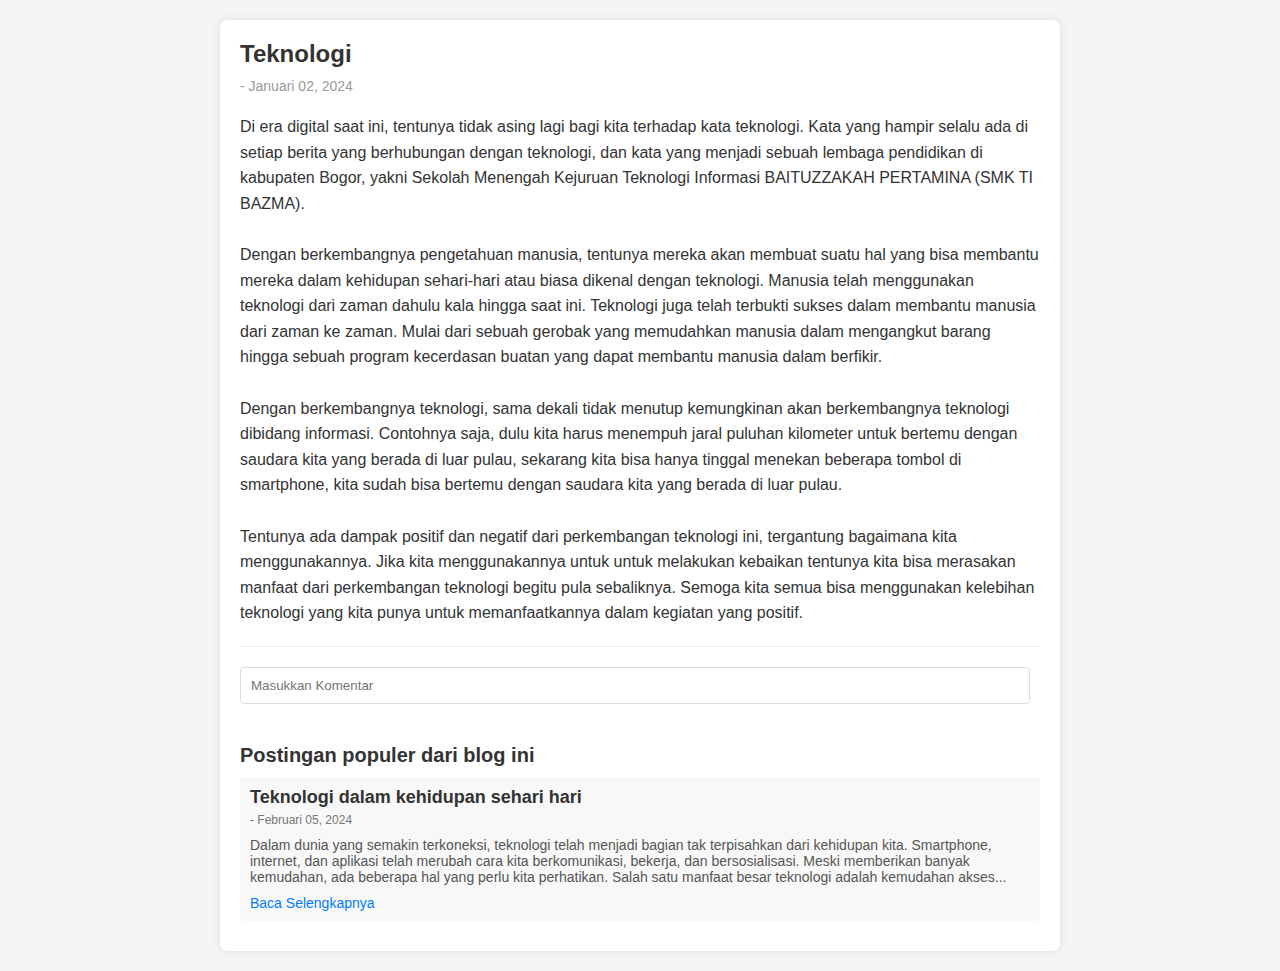
==== blog-detail.html @ 8853802f "Initial commit" ====
<!DOCTYPE html>
<html lang="en">
<head>
    <meta charset="UTF-8">
    <meta name="viewport" content="width=device-width, initial-scale=1.0">
    <title>Technology Article</title>
    <style>
        body {
            font-family: Arial, sans-serif;
            background-color: #f5f5f5;
            color: #333;
            margin: 0;
            padding: 0;
            display: flex;
            justify-content: center;
            align-items: center;
            min-height: 100vh;
        }
        .container {
            max-width: 800px;
            background-color: #fff;
            padding: 20px;
            box-shadow: 0 0 10px rgba(0, 0, 0, 0.1);
            margin: 20px;
            border-radius: 8px;
        }
        .article-title {
            font-size: 24px;
            font-weight: bold;
            margin-bottom: 10px;
        }
        .article-date {
            font-size: 14px;
            color: #999;
            margin-bottom: 20px;
        }
        .article-content {
            line-height: 1.6;
            margin-bottom: 20px;
        }
        .comment-section {
            display: flex;
            align-items: center;
            border-top: 1px solid #eee;
            padding-top: 20px;
            margin-top: 20px;
        }
        .comment-input {
            border: 1px solid #ddd;
            padding: 10px;
            border-radius: 4px;
            width: 100%;
            margin-right: 10px;
        }
        .popular-posts {
            margin-top: 40px;
        }
        .popular-title {
            font-size: 20px;
            font-weight: bold;
            margin-bottom: 10px;
        }
        .post-preview {
            display: flex;
            flex-direction: column;
            background-color: #f8f8f8;
            padding: 10px;
            border-radius: 4px;
            margin-bottom: 10px;
        }
        .post-preview-title {
            font-size: 18px;
            font-weight: bold;
            margin-bottom: 5px;
        }
        .post-date {
            font-size: 12px;
            color: #777;
            margin-bottom: 10px;
        }
        .post-content {
            font-size: 14px;
            color: #555;
            margin-bottom: 10px;
        }
        .read-more {
            font-size: 14px;
            color: #007bff;
            text-decoration: none;
        }
    </style>
</head>
<body>

<div class="container">
    <div class="article-title">Teknologi</div>
    <div class="article-date">- Januari 02, 2024</div>
    <div class="article-content">
        Di era digital saat ini, tentunya tidak asing lagi bagi kita terhadap kata teknologi. Kata yang hampir selalu ada di setiap berita yang berhubungan dengan teknologi, dan kata yang menjadi sebuah lembaga pendidikan di kabupaten Bogor, yakni Sekolah Menengah Kejuruan Teknologi Informasi BAITUZZAKAH PERTAMINA (SMK TI BAZMA).
        <br><br>
        Dengan berkembangnya pengetahuan manusia, tentunya mereka akan membuat suatu hal yang bisa membantu mereka dalam kehidupan sehari-hari atau biasa dikenal dengan teknologi. Manusia telah menggunakan teknologi dari zaman dahulu kala hingga saat ini. Teknologi juga telah terbukti sukses dalam membantu manusia dari zaman ke zaman. Mulai dari sebuah gerobak yang memudahkan manusia dalam mengangkut barang hingga sebuah program kecerdasan buatan yang dapat membantu manusia dalam berfikir.
        <br><br>
        Dengan berkembangnya teknologi, sama dekali tidak menutup kemungkinan akan berkembangnya teknologi dibidang informasi. Contohnya saja, dulu kita harus menempuh jaral puluhan kilometer untuk bertemu dengan saudara kita yang berada di luar pulau, sekarang kita bisa hanya tinggal menekan beberapa tombol di smartphone, kita sudah bisa bertemu dengan saudara kita yang berada di luar pulau.
        <br><br>
        Tentunya ada dampak positif dan negatif dari perkembangan teknologi ini, tergantung bagaimana kita menggunakannya. Jika kita menggunakannya untuk untuk melakukan kebaikan tentunya kita bisa merasakan manfaat dari perkembangan teknologi begitu pula sebaliknya. Semoga kita semua bisa menggunakan kelebihan teknologi yang kita punya untuk memanfaatkannya dalam kegiatan yang positif.
    </div>

    <div class="comment-section">
        <input type="text" class="comment-input" placeholder="Masukkan Komentar">
    </div>

    <div class="popular-posts">
        <div class="popular-title">Postingan populer dari blog ini</div>
        <div class="post-preview">
            <div class="post-preview-title">Teknologi dalam kehidupan sehari hari</div>
            <div class="post-date">- Februari 05, 2024</div>
            <div class="post-content">
                Dalam dunia yang semakin terkoneksi, teknologi telah menjadi bagian tak terpisahkan dari kehidupan kita. Smartphone, internet, dan aplikasi telah merubah cara kita berkomunikasi, bekerja, dan bersosialisasi. Meski memberikan banyak kemudahan, ada beberapa hal yang perlu kita perhatikan. Salah satu manfaat besar teknologi adalah kemudahan akses...
            </div>
            <a href="#" class="read-more">Baca Selengkapnya</a>
        </div>
    </div>
</div>

</body>
</html>
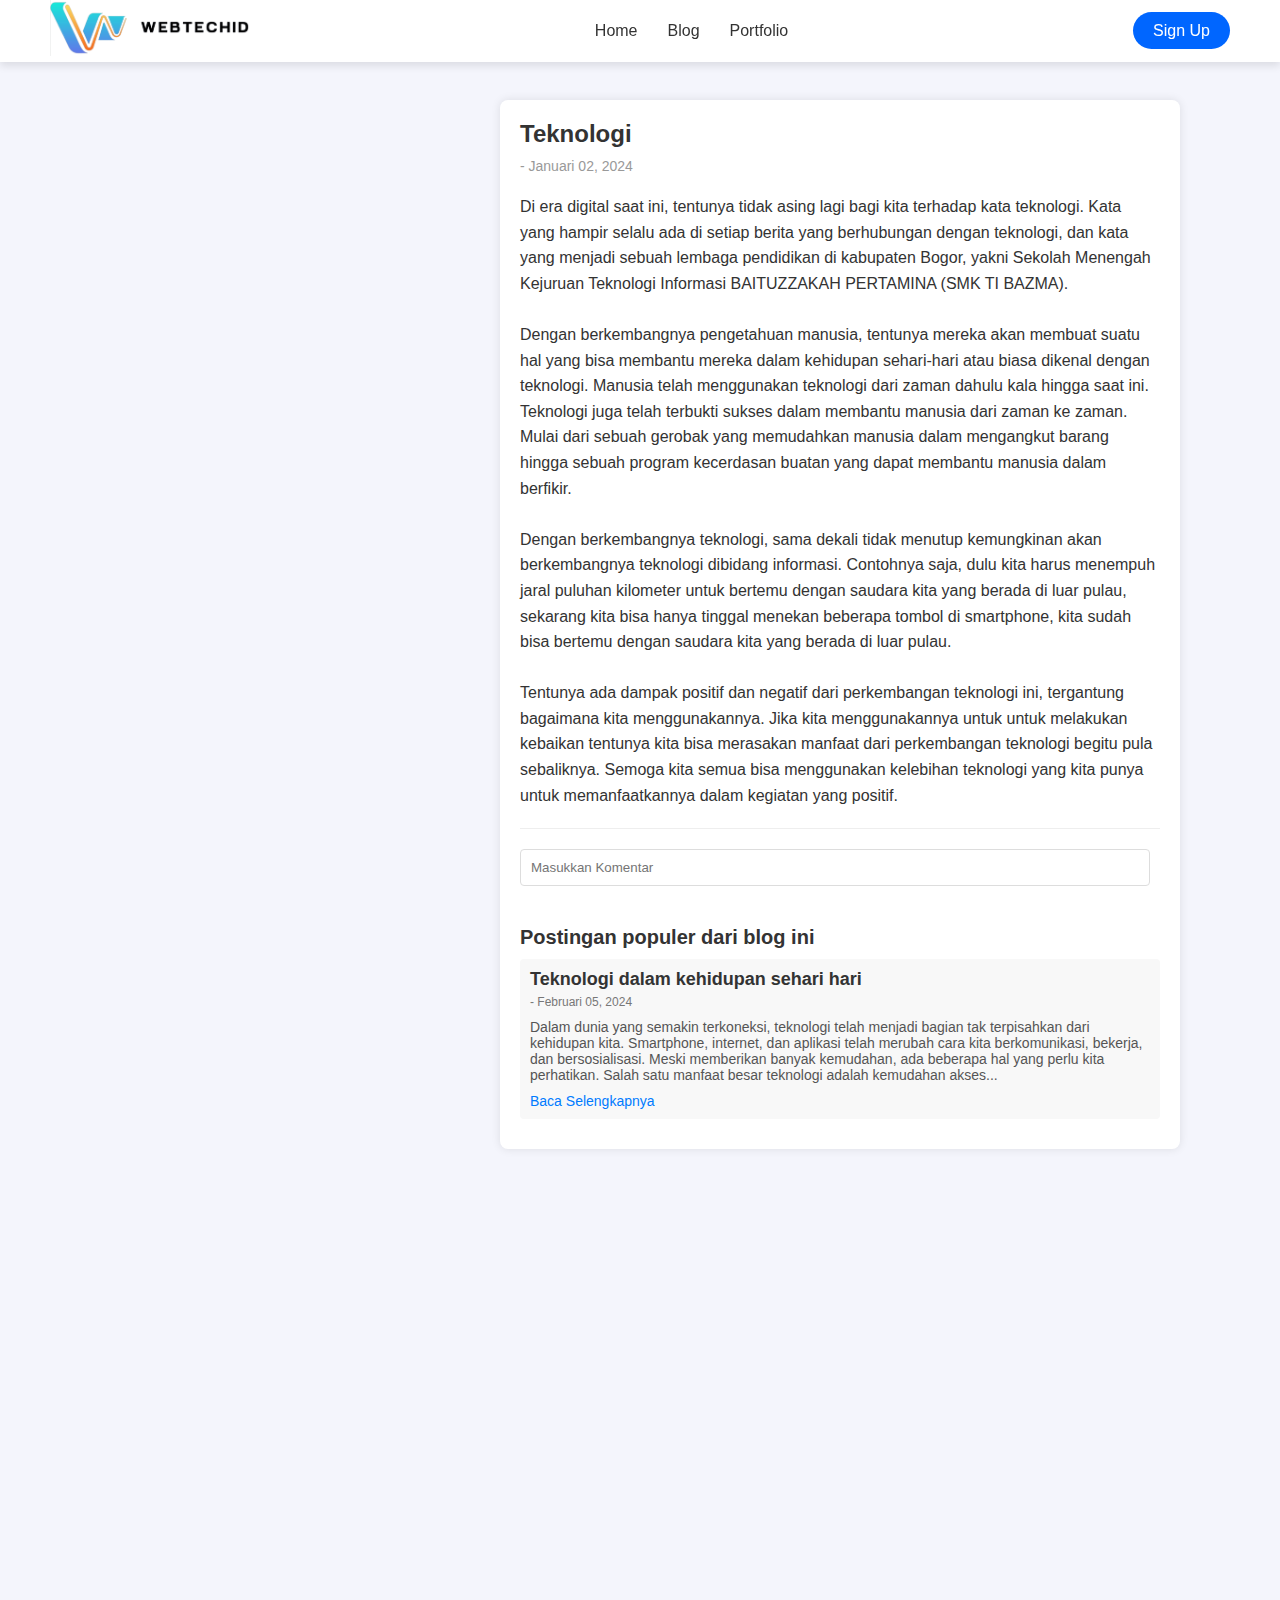
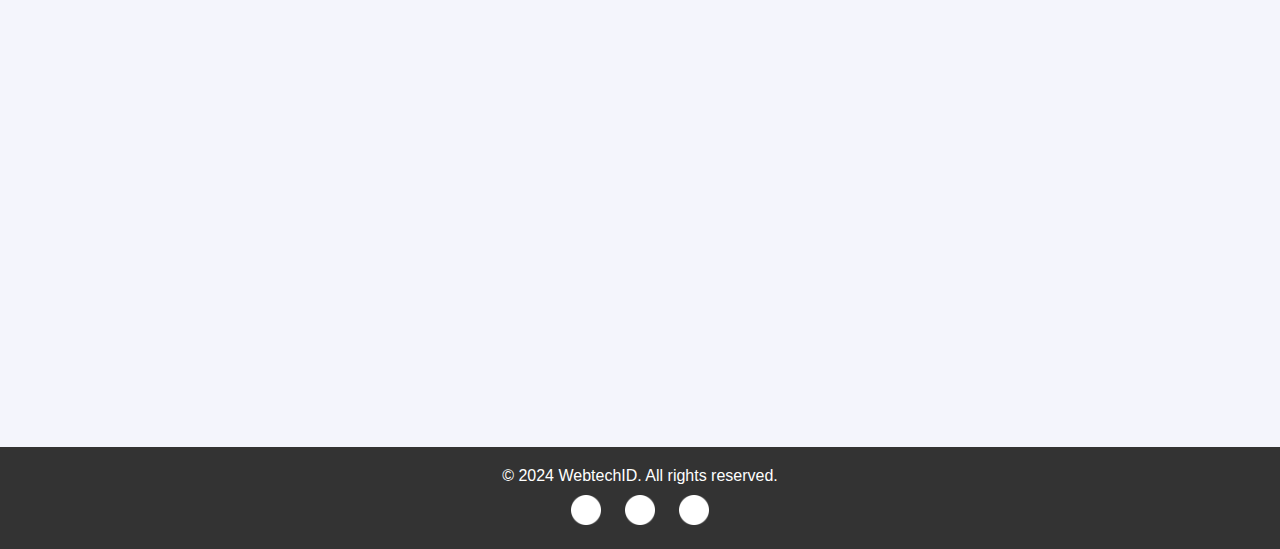
==== commit 0ea19462: "Initial commit" ====
--- a/blog-detail.html
+++ b/blog-detail.html
@@ -4,95 +4,27 @@
     <meta charset="UTF-8">
     <meta name="viewport" content="width=device-width, initial-scale=1.0">
     <title>Technology Article</title>
-    <style>
-        body {
-            font-family: Arial, sans-serif;
-            background-color: #f5f5f5;
-            color: #333;
-            margin: 0;
-            padding: 0;
-            display: flex;
-            justify-content: center;
-            align-items: center;
-            min-height: 100vh;
-        }
-        .container {
-            max-width: 800px;
-            background-color: #fff;
-            padding: 20px;
-            box-shadow: 0 0 10px rgba(0, 0, 0, 0.1);
-            margin: 20px;
-            border-radius: 8px;
-        }
-        .article-title {
-            font-size: 24px;
-            font-weight: bold;
-            margin-bottom: 10px;
-        }
-        .article-date {
-            font-size: 14px;
-            color: #999;
-            margin-bottom: 20px;
-        }
-        .article-content {
-            line-height: 1.6;
-            margin-bottom: 20px;
-        }
-        .comment-section {
-            display: flex;
-            align-items: center;
-            border-top: 1px solid #eee;
-            padding-top: 20px;
-            margin-top: 20px;
-        }
-        .comment-input {
-            border: 1px solid #ddd;
-            padding: 10px;
-            border-radius: 4px;
-            width: 100%;
-            margin-right: 10px;
-        }
-        .popular-posts {
-            margin-top: 40px;
-        }
-        .popular-title {
-            font-size: 20px;
-            font-weight: bold;
-            margin-bottom: 10px;
-        }
-        .post-preview {
-            display: flex;
-            flex-direction: column;
-            background-color: #f8f8f8;
-            padding: 10px;
-            border-radius: 4px;
-            margin-bottom: 10px;
-        }
-        .post-preview-title {
-            font-size: 18px;
-            font-weight: bold;
-            margin-bottom: 5px;
-        }
-        .post-date {
-            font-size: 12px;
-            color: #777;
-            margin-bottom: 10px;
-        }
-        .post-content {
-            font-size: 14px;
-            color: #555;
-            margin-bottom: 10px;
-        }
-        .read-more {
-            font-size: 14px;
-            color: #007bff;
-            text-decoration: none;
-        }
-    </style>
+    <link rel="stylesheet" href="css/styles.css">
 </head>
 <body>
-
-<div class="container">
+    <header>
+        <nav class="navbar">
+            <div class="logo">
+                <a href="index.html">
+                    <img src="./img/IMAGES/Logo.png" alt="">
+                </a>
+            </div>
+            <ul class="nav-links">
+                <li><a href="index.html">Home</a></li>
+                <li><a href="blog.html">Blog</a></li>
+                <li><a href="portfolio.html">Portfolio</a></li>
+            </ul>
+            <div class="cta">
+                <a href="#">Sign Up</a>
+            </div>
+        </nav>
+    </header>
+<div class="blog-detail-container">
     <div class="article-title">Teknologi</div>
     <div class="article-date">- Januari 02, 2024</div>
     <div class="article-content">
@@ -121,6 +53,23 @@
         </div>
     </div>
 </div>
-
+<div class="page-wrapper">
+    <footer class="footer">
+        <div class="footer-content">
+            <p>&copy; 2024 WebtechID. All rights reserved.</p>
+            <div class="social-icons">
+                <a href="https://www.facebook.com" target="_blank">
+                    <img src="img/Colorful/fb.png" alt="Facebook">
+                </a>
+                <a href="https://www.twitter.com" target="_blank">
+                    <img src="img/Colorful/twitter.png" alt="Twitter">
+                </a>
+                <a href="https://www.linkedin.com" target="_blank">
+                    <img src="img/Colorful/linkedin.png" alt="LinkedIn">
+                </a>
+            </div>
+        </div>
+    </footer>
+</div>
 </body>
 </html>
--- a/css/styles.css
+++ b/css/styles.css
@@ -0,0 +1,724 @@
+body {
+    font-family: Arial, sans-serif;
+    background-color: #f5f5f5;
+    margin: 0;
+}
+
+* {
+    margin: 0;
+    padding: 0;
+    box-sizing: border-box;
+    font-family: Arial, sans-serif;
+}
+
+body {
+    background-color: #F4F5FC;
+    color: #333;
+}
+
+.navbar {
+    display: flex;
+    justify-content: space-between;
+    align-items: center;
+    padding: 0 50px;
+    background-color: #fff;
+    box-shadow: 0 4px 8px rgba(0, 0, 0, 0.1);
+    position: fixed;
+    top: 0;
+    width: 100%;
+    z-index: 1000;
+}
+
+
+.logo {
+    font-size: 1.5rem;
+    font-weight: bold;
+    color: #333;
+}
+
+.logo img {
+    width: 200px;
+}
+
+.nav-links {
+    list-style: none;
+    display: flex;
+    gap: 30px;
+}
+
+.nav-links li {
+    position: relative;
+}
+
+.nav-links a {
+    text-decoration: none;
+    color: #333;
+    font-size: 1rem;
+    padding: 5px 0;
+}
+
+.nav-links a:hover {
+    color: #0066ff;
+}
+
+.cta a {
+    padding: 10px 20px;
+    background-color: #0066ff;
+    color: #fff;
+    text-decoration: none;
+    border-radius: 25px;
+    transition: background-color 0.3s ease;
+}
+
+.cta a:hover {
+    background-color: #0052cc;
+}
+
+.container{
+    max-width: 1800px;
+    margin: 0 auto;
+    padding: 0 20px;
+}
+
+.hero {
+    display: flex;
+    justify-content: space-between;
+    align-items: center;
+    padding: 100px 50px;
+}
+
+.hero-content {
+    max-width: 500px;
+}
+
+.hero-content h1 {
+    font-size: 3rem;
+    color: #333;
+    margin-bottom: 20px;
+}
+
+.hero-content p {
+    font-size: 1rem;
+    color: #666;
+    margin-bottom: 40px;
+}
+
+.btn {
+    padding: 15px 30px;
+    background-color: #0066ff;
+    color: #fff;
+    text-decoration: none;
+    border-radius: 25px;
+    transition: background-color 0.3s ease;
+}
+
+.btn:hover {
+    background-color: #0052cc;
+}
+
+.hero-image img {
+    max-width: 100%;
+    height: auto;
+    border-radius: 10px;
+}
+
+.media-wrapper {
+    text-align: center;
+    padding: 20px;
+}
+
+.content-sections {
+    display: flex;
+    justify-content: center;
+    gap: 3%; 
+    margin-top: 20px; 
+}
+
+.carousel {
+    flex: 1;
+    max-width: 30%;
+    position: relative;
+    background-color: #fff;
+    border-radius: 10px;
+    box-shadow: 0 4px 8px rgba(0, 0, 0, 0.1);
+    padding: 20px;
+}
+
+.carousel-title {
+    text-align: center;
+    margin-bottom: 20px;
+}
+
+.carousel-title h2 {
+    font-size: 2em;
+    color: #333;
+    margin-bottom: 10px;
+}
+
+.carousel-title p {
+    font-size: 1.1em;
+    color: #666;
+}
+
+.carousel-inner {
+    display: flex;
+    justify-content: space-around;
+    overflow: hidden;
+    width: 100%;
+}
+
+.carousel-item {
+    min-width: 100%;
+    transition: transform 0.5s ease-in-out;
+}
+
+.carousel-item img {
+    width: 100%;
+    display: block;
+    border-radius: 10px;
+}
+
+.carousel-control {
+    position: absolute;
+    top: 50%;
+    transform: translateY(-50%);
+    background-color: rgba(0, 0, 0, 0.5);
+    border: none;
+    color: white;
+    font-size: 18px;
+    cursor: pointer;
+    z-index: 1;
+    user-select: none;
+}
+
+.carousel-control.prev {
+    left: 10px;
+}
+
+.carousel-control.next {
+    right: 10px;
+}
+
+
+.video-section {
+    background-color: #fff;
+    border-radius: 10px;
+    box-shadow: 0 4px 8px rgba(0, 0, 0, 0.1);
+    padding: 20px;
+    text-align: center;
+    flex: 1;
+    max-width: 40%; /* Adjust based on desired layout */
+}
+
+.video-title {
+    margin-bottom: 20px;
+}
+
+.video-title h2 {
+    font-size: 2em;
+    color: #333;
+    margin-bottom: 10px;
+}
+
+.video-title p {
+    font-size: 1.1em;
+    color: #666;
+}
+
+.video-container video {
+    width: 100%;
+    border-radius: 10px;
+}
+
+.news-header {
+    text-align: center;
+    margin-bottom: 20px;
+}
+
+.news-title {
+    font-size: 2.5em;
+    color: #333;
+    margin: 0;
+}
+
+.news-subtitle {
+    font-size: 1.2em;
+    color: #666;
+    margin-top: 10px; 
+}
+
+.news-section {
+    max-width: 100%;
+    margin: 5% 15%;
+}
+
+.news-header {
+    text-align: center; /* Center-align the header text */
+    margin-bottom: 20px; /* Space below the header */
+}
+
+.news-title {
+    font-size: 2em;
+    color: #333;
+    margin: 0; /* Remove default margin */
+}
+
+.news-subtitle {
+    font-size: 1.2em;
+    color: #666;
+    margin: 10px 0 0 0; /* Space between title and subtitle */
+}
+
+.news-content {
+    display: flex;
+    justify-content: space-between;
+}
+
+.news-grid {
+    display: grid;
+    grid-template-columns: repeat(2, minmax(200px, 1fr));
+    gap: 20px;
+    padding: 20px;
+    width: 70%; /* Adjust to fit next to side-news */
+}
+
+.side-news {
+    width: 25%;
+    padding: 20px; /* Add padding for visual balance */
+}
+
+.news-item {
+    background-color: white;
+    padding: 10px;
+    box-shadow: 0 4px 8px rgba(0, 0, 0, 0.1);
+}
+
+.news-item img {
+    width: 100%;
+    height: auto;
+}
+
+.news-item h3 {
+    margin: 10px 0;
+    font-size: 16px;
+    color: #333;
+}
+
+.search-bar {
+    display: flex;
+    margin-bottom: 20px;
+}
+
+.search-bar input {
+    flex: 1;
+    padding: 10px;
+    border: 1px solid #ddd;
+    border-radius: 5px 0 0 5px;
+}
+
+.search-bar button {
+    padding: 10px;
+    background-color: #333;
+    color: white;
+    border: none;
+    border-radius: 0 5px 5px 0;
+    cursor: pointer;
+}
+
+.small-news {
+    display: flex;
+    align-items: center;
+    padding: 10px;
+}
+
+.small-news img {
+    width: 100px;
+    height: auto;
+    margin-right: 10px;
+}
+
+.small-news h3 {
+    font-size: 16px;
+}
+
+
+.about-us {
+    display: flex;
+    align-items: center;
+    justify-content: space-around;
+    padding: 50px;
+    background-color: #fff;
+    box-shadow: 0 4px 8px rgba(0, 0, 0, 0.1);
+    border-radius: 10px;
+    max-width: 65%;
+    margin: 50px auto;
+}
+
+.about-content {
+    max-width: 400px;
+    margin-right: 20px;
+}
+
+.about-content h2 {
+    font-size: 2em;
+    margin-bottom: 10px;
+}
+
+.about-content p {
+    font-size: 1.1em;
+    line-height: 1.6;
+}
+
+#moreBtn {
+    display: inline-block;
+    padding: 10px 20px;
+    margin-top: 10px;
+    background-color: #007bff;
+    color: #fff;
+    border: none;
+    border-radius: 5px;
+    cursor: pointer;
+    transition: background-color 0.3s ease;
+}
+
+#moreBtn:hover {
+    background-color: #0056b3;
+}
+
+.about-image img {
+    max-width: 300px;
+    border-radius: 10px;
+    box-shadow: 0 4px 8px rgba(0, 0, 0, 0.1);
+}
+
+.section {
+    padding: 60px 20px;
+    margin: 50px 0;
+    width: 70%;
+    margin-left: auto;
+    margin-right: auto;
+}
+
+h1 {
+    font-size: 2em;
+    margin-bottom: 20px;
+}
+
+.card-container {
+    display: flex;
+    flex-wrap: wrap;
+    gap: 20px; /* Space between cards */
+}
+
+.card {
+    flex: 1 1 calc(33.333% - 20px); /* Adjust width to fit 3 cards per row */
+    background-color: #fff;
+    border-radius: 8px;
+    box-shadow: 0 4px 8px rgba(0, 0, 0, 0.1);
+    padding: 20px;
+    box-sizing: border-box;
+    transition: transform 0.3s ease, box-shadow 0.3s ease;
+}
+
+.card h2 {
+    margin-top: 0;
+    font-size: 1.5em;
+    color: #333;
+}
+
+.card p {
+    color: #666;
+}
+
+.card:hover {
+    transform: scale(1.05);
+    box-shadow: 0 6px 12px rgba(0, 0, 0, 0.15);
+}
+
+@media (max-width: 768px) {
+    .card {
+        flex: 1 1 100%; /* Single column layout for smaller screens */
+    }
+}
+
+
+.reviews {
+    text-align: center;
+    margin-bottom: 30px;
+}
+
+.reviews h2 {
+    color: #6f42c1;
+    font-size: 24px;
+}
+
+.reviews p {
+    color: #666;
+    margin: 10px 0 30px;
+}
+
+.review-cards {
+    display: flex;
+    justify-content: center;
+    gap: 20px;
+    flex-wrap: wrap;
+}
+
+.review-card {
+    background-color: #fff;
+    border-radius: 8px;
+    box-shadow: 0 4px 8px rgba(0, 0, 0, 0.1);
+    overflow: hidden;
+    width: 300px;
+}
+
+.review-content {
+    padding: 20px;
+    font-style: italic;
+}
+
+.reviewer-info {
+    background-color: #6f42c1;
+    color: #fff;
+    text-align: center;
+    padding: 20px;
+}
+
+.reviewer-info img {
+    border-radius: 50%;
+    margin-bottom: 10px;
+    max-height: 7rem;
+}
+
+.reviewer-info h3 {
+    margin: 10px 0;
+}
+
+.social-icons a {
+    display: inline-block;
+    margin: 0 5px;
+}
+
+.social-icons img {
+    width: 24px;
+    height: 24px;
+}
+
+/* Styles for page-wrapper to use Flexbox */
+html,
+body {
+    height: 100%;
+    margin: 0;
+}
+
+.page-wrapper {
+    display: flex;
+    flex-direction: column;
+    min-height: 100vh;
+    /* Full viewport height */
+}
+
+.footer {
+    background-color: #333;
+    color: #fff;
+    padding: 20px 0;
+    text-align: center;
+    margin-top: auto;
+    /* Pushes the footer to the bottom */
+}
+
+.footer-content {
+    max-width: 800px;
+    margin: 0 auto;
+    display: flex;
+    flex-direction: column;
+    align-items: center;
+}
+
+.footer-content p {
+    margin: 0;
+    font-size: 1em;
+}
+
+.social-icons {
+    margin-top: 10px;
+}
+
+.social-icons a {
+    margin: 0 10px;
+    display: inline-block;
+}
+
+.social-icons img {
+    width: 30px;
+    height: 30px;
+    filter: brightness(0) invert(1);
+    /* Ensures the icons are white */
+    transition: transform 0.3s ease;
+}
+
+.social-icons img:hover {
+    transform: scale(1.2);
+}
+
+
+
+
+/* Blog */
+.blog-container {
+    margin-top: 100px;
+    display: flex;
+}
+
+.sidebar {
+    width: 20%;
+    background-color: #fff;
+    padding: 20px;
+    box-shadow: 2px 0 5px rgba(0, 0, 0, 0.1);
+    border-radius: 10px;
+}
+
+.sidebar h2 {
+    font-size: 18px;
+    margin-bottom: 10px;
+}
+
+.sidebar ul {
+    list-style-type: none;
+    padding: 0;
+}
+
+.sidebar ul li {
+    margin: 10px 0;
+}
+
+.sidebar ul li a {
+    text-decoration: none;
+    color: #333;
+}
+
+.content {
+    width: 80%;
+    padding: 20px;
+}
+
+.blog-post {
+    display: flex;
+    align-items: flex-start;
+    background-color: #fff;
+    margin-bottom: 20px;
+    padding: 20px;
+    border-radius: 10px;
+    box-shadow: 0 0 5px rgba(0, 0, 0, 0.1);
+}
+
+.blog-image-container {
+    flex: 1;
+}
+
+.blog-image {
+    max-width: 70%;
+    border-radius: 8px;
+}
+
+.blog-text-container {
+    flex: 2;
+}
+
+.blog-text-container h2 {
+    margin-top: 0;
+}
+
+.blog-text-container p {
+    color: #666;
+}
+
+.blog-text-container .link {
+    display: flex;
+    justify-content: space-between;
+    align-items: center;
+    margin-top: 10px;
+}
+
+.blog-text-container .link a {
+    display: block;
+    color: #1e90ff;
+    text-decoration: none;
+    margin-top: 5px;
+}
+
+
+/* Blog-Detail */
+.blog-detail-container {
+    max-width: 800px;
+    background-color: #fff;
+    padding: 20px;
+    box-shadow: 0 0 10px rgba(0, 0, 0, 0.1);
+    margin: 100px;
+    margin-left: 500px;
+    border-radius: 8px;
+}
+.article-title {
+    font-size: 24px;
+    font-weight: bold;
+    margin-bottom: 10px;
+}
+.article-date {
+    font-size: 14px;
+    color: #999;
+    margin-bottom: 20px;
+}
+.article-content {
+    line-height: 1.6;
+    margin-bottom: 20px;
+}
+.comment-section {
+    display: flex;
+    align-items: center;
+    border-top: 1px solid #eee;
+    padding-top: 20px;
+    margin-top: 20px;
+}
+.comment-input {
+    border: 1px solid #ddd;
+    padding: 10px;
+    border-radius: 4px;
+    width: 100%;
+    margin-right: 10px;
+}
+.popular-posts {
+    margin-top: 40px;
+}
+.popular-title {
+    font-size: 20px;
+    font-weight: bold;
+    margin-bottom: 10px;
+}
+.post-preview {
+    display: flex;
+    flex-direction: column;
+    background-color: #f8f8f8;
+    padding: 10px;
+    border-radius: 4px;
+    margin-bottom: 10px;
+}
+.post-preview-title {
+    font-size: 18px;
+    font-weight: bold;
+    margin-bottom: 5px;
+}
+.post-date {
+    font-size: 12px;
+    color: #777;
+    margin-bottom: 10px;
+}
+.post-content {
+    font-size: 14px;
+    color: #555;
+    margin-bottom: 10px;
+}
+.read-more {
+    font-size: 14px;
+    color: #007bff;
+    text-decoration: none;
+}